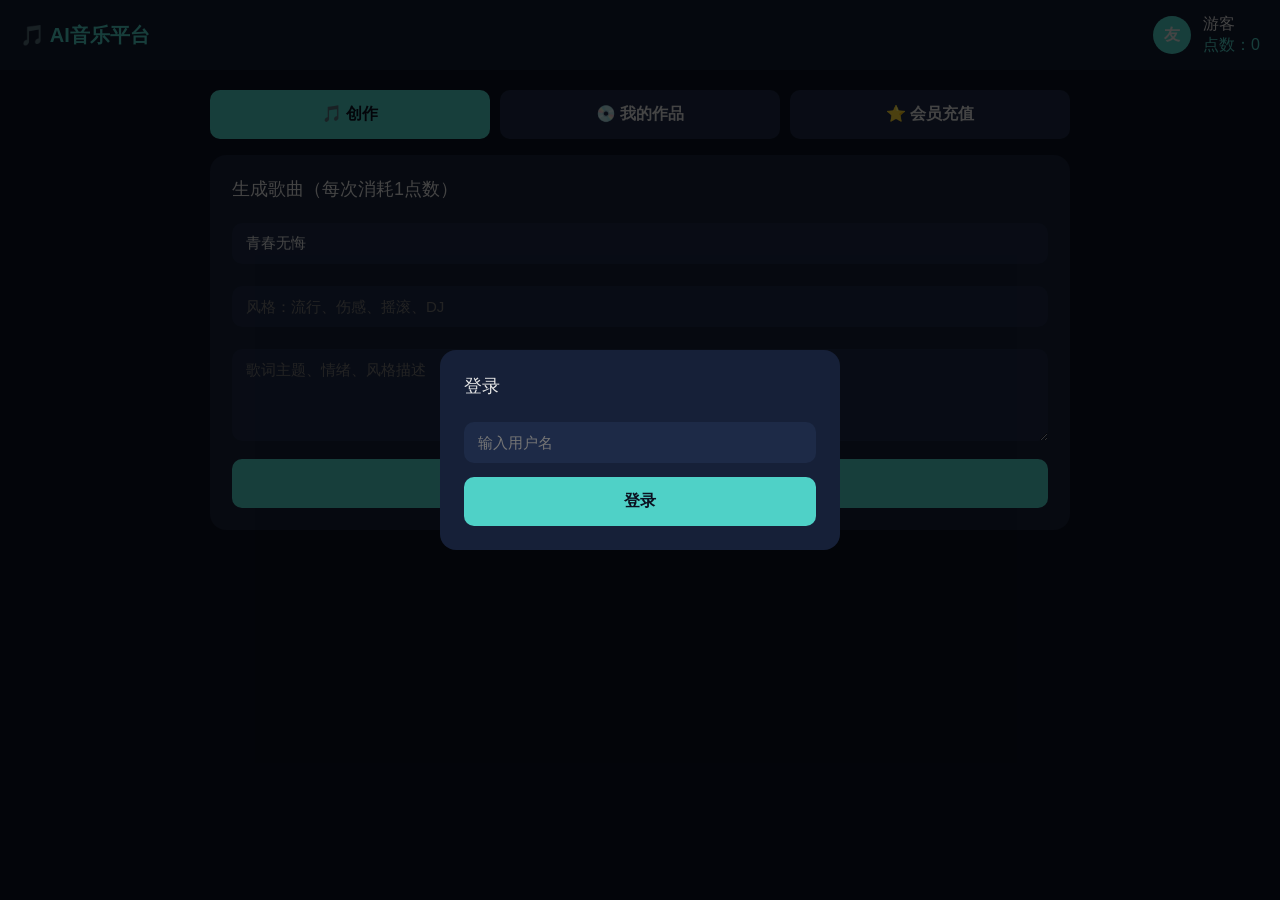
==== music-ai.html @ 50d3924e "Add files via upload" ====
<!DOCTYPE html>
<html lang="zh-CN">
<head>
<meta charset="UTF-8">
<meta name="viewport" content="width=device-width, initial-scale=1.0">
<title>AI音乐创作平台 - 至尊版</title>
<style>
*{margin:0;padding:0;box-sizing:border-box;font-family:Microsoft YaHei,Roboto,sans-serif}
body{background:#0b1120;color:#e6e6e6}
.header{padding:14px 20px;background:#121a2f;display:flex;justify-content:space-between;align-items:center}
.logo{font-size:20px;font-weight:700;color:#4fd1c7}
.user{display:flex;align-items:center;gap:12px}
.avatar{width:38px;height:38px;border-radius:50%;background:#4fd1c7;display:grid;place-items:center;font-weight:bold}
.main{max-width:900px;margin:0 auto;padding:20px}
.card{background:#162038;border-radius:16px;padding:22px;margin-bottom:20px}
.title{font-size:18px;margin-bottom:14px}
input,textarea,select{width:100%;padding:12px 14px;border-radius:10px;background:#1d2a47;border:none;color:#e6e6e6;margin:8px 0 14px;font-size:15px}
button{width:100%;padding:14px;border-radius:10px;background:#4fd1c7;color:#0b1120;border:none;font-size:16px;font-weight:600;cursor:pointer}
button:disabled{opacity:.5}
.danger{background:#ff4d6d}
.success{background:#22c55e}
.tab{display:flex;gap:10px;margin-bottom:16px}
.tab button{flex:1;background:#1d2a47;color:#e6e6e6}
.tab button.active{background:#4fd1c7;color:#0b1120}
.page{display:none}
.page.active{display:block}
.loading{display:none;text-align:center;padding:30px}
.spinner{width:44px;height:44px;border:4px solid #1d2a47;border-top:4px solid #4fd1c7;border-radius:50%;animation:spin 1s linear infinite;margin:0 auto 12px}
@keyframes spin{100%{transform:rotate(360deg)}}
.song{background:#1d2a47;border-radius:12px;padding:16px;margin-bottom:12px}
.song h4{margin-bottom:8px}
audio{width:100%;margin:10px 0}
.down{padding:8px 12px;background:#22c55e;border:none;border-radius:8px;color:#0b1120;font-weight:600;margin-right:8px}
.share{padding:8px 12px;background:#3b82f6;border:none;border-radius:8px;color:#fff}
.lyrics{background:#121a2f;padding:12px;border-radius:8px;margin-top:10px;white-space:pre-wrap;color:#cbd5e1;font-size:14px}
.points{color:#4fd1c7}
.modal{position:fixed;inset:0;background:rgba(0,0,0,0.7);display:grid;place-items:center}
.modal-box{background:#162038;border-radius:16px;padding:24px;width:90%;max-width:400px}
.modal-title{font-size:18px;margin-bottom:16px}
</style>
</head>
<body>

<div class="header">
  <div class="logo">🎵 AI音乐平台</div>
  <div class="user">
    <div class="avatar">友</div>
    <div>
      <div id="nickname">游客</div>
      <div class="points">点数：<span id="points">0</span></div>
    </div>
  </div>
</div>

<div class="main">
  <div class="tab">
    <button class="active" onclick="go('create')">🎵 创作</button>
    <button onclick="go('mine')">💿 我的作品</button>
    <button onclick="go('vip')">⭐ 会员充值</button>
  </div>

  <div id="create" class="page active">
    <div class="card">
      <div class="title">生成歌曲（每次消耗1点数）</div>
      <input id="title" placeholder="歌曲标题" value="青春无悔">
      <input id="style" placeholder="风格：流行、伤感、摇滚、DJ">
      <textarea id="prompt" rows="4" placeholder="歌词主题、情绪、风格描述"></textarea>
      <button onclick="goCreate()" id="createBtn">开始生成</button>
    </div>
    <div class="loading" id="loading">
      <div class="spinner"></div>
      <p>正在生成中，约1～2分钟</p >
    </div>
    <div class="result" id="result">
      <div id="list"></div>
    </div>
  </div>

  <div id="mine" class="page">
    <div class="card">
      <div class="title">我的作品</div>
      <div id="myList"></div>
    </div>
  </div>

  <div id="vip" class="page">
    <div class="card">
      <div class="title">会员充值</div>
      <p>• 10元 = 20点数</p >
      <p>• 生成1首歌 = 1点数</p >
      <p>• 无限下载、无水印</p >
      <button class="success" onclick="pay()">立即充值</button>
    </div>
  </div>
</div>

<!-- 登录弹窗 -->
<div class="modal" id="loginModal">
  <div class="modal-box">
    <div class="modal-title">登录</div>
    <input id="user" placeholder="输入用户名">
    <button onclick="login()">登录</button>
  </div>
</div>

<script>
// ========== 你只需要填这里 ==========
const API_KEY = "你在sunoapi.org的KEY";
const BASE_URL = "https://api.sunoapi.org";
// ===================================

const pages = ["create","mine","vip"];
function go(id){
  pages.forEach(p=>{
    document.getElementById(p).classList.remove("active");
    document.querySelectorAll(".tab button")[pages.indexOf(p)].classList.remove("active");
  })
  document.getElementById(id).classList.add("active");
  document.querySelectorAll(".tab button")[pages.indexOf(id)].classList.add("active");
  if(id==="mine") loadMySongs();
}

// 生成歌曲
async function goCreate(){
  const btn = document.getElementById("createBtn");
  const loading = document.getElementById("loading");
  const result = document.getElementById("result");
  const title = document.getElementById("title").value;
  const prompt = document.getElementById("prompt").value;
  const style = document.getElementById("style").value;

  if(!title||!prompt){alert("请填写完整");return}
  if(getPoints()<1){alert("点数不足，请充值");return}

  btn.disabled=true; loading.style.display="block"; result.style.display="none";
  setPoints(getPoints()-1);

  try{
    let res = await fetch(BASE_URL+"/v1/generate",{
      method:"POST",
      headers:{"Content-Type":"application/json","Authorization":"Bearer "+API_KEY},
      body:JSON.stringify({title,prompt:prompt+" "+style,make_instrumental:false})
    })
    let data = await res.json();
    let taskId = data.id;

    let audios = null;
    for(let i=0;i<30;i++){
      await new Promise(r=>setTimeout(r,10000));
      let s = await fetch(BASE_URL+"/v1/task/"+taskId,{headers:{"Authorization":"Bearer "+API_KEY}});
      let j = await s.json();
      if(j.status==="completed"&&j.audios){audios=j.audios;break}
    }

    render(audios);
    saveMy(audios);
    result.style.display="block";
  }catch(e){alert("失败："+e.message)}
  finally{btn.disabled=false;loading.style.display="none"}
}

function render(list){
  document.getElementById("list").innerHTML = list.map(s=>`
    <div class="song">
      <h4>${s.title}</h4>
      <audio controls src="${s.audio_url}">
      <button class="down" onclick="down('${s.audio_url}','${s.title}')">下载MP3</button>
      <button class="share" onclick="share('${s.title}')">分享抖音</button>
      <div class="lyrics">${s.lyrics||"无歌词"}</div>
    </div>
  `).join("")
}

function down(url,title){
  const a = document.createElement("a");
  a.href=url; a.download=title+".mp3"; a.click();
}
function share(title){alert(`分享《${title}》到抖音成功！`)}

// 作品存储
function saveMy(list){
  let old = JSON.parse(localStorage.getItem("mysongs")||"[]");
  list.forEach(s=>old.unshift(s));
  localStorage.setItem("mysongs",JSON.stringify(old));
}
function loadMySongs(){
  const list = JSON.parse(localStorage.getItem("mysongs")||"[]");
  document.getElementById("myList").innerHTML = list.length?list.map(s=>`
    <div class="song">
      <h4>${s.title}</h4>
      <audio controls src="${s.audio_url}">
      <button class="down" onclick="down('${s.audio_url}','${s.title}')">下载</button>
      <div class="lyrics">${s.lyrics||""}</div>
    </div>
  `).join(""):"<p>暂无作品</p >";
}

// 点数 & 充值
function getPoints(){return +localStorage.getItem("points")||0}
function setPoints(n){localStorage.setItem("points",n);document.getElementById("points").innerText=n}
function pay(){if(confirm("确认支付10元获得20点数？")){setPoints(getPoints()+20);alert("充值成功！")}}

// 登录
function login(){
  const u = document.getElementById("user").value;
  if(!u){alert("请输入用户名");return}
  localStorage.setItem("user",u);
  document.getElementById("nickname").innerText=u;
  document.getElementById("loginModal").remove();
}

// 初始化
window.onload=()=>{
  const user=localStorage.getItem("user");
  if(user)document.getElementById("nickname").innerText=user;
  document.getElementById("points").innerText=getPoints();
}
</script>
</body>
</html>
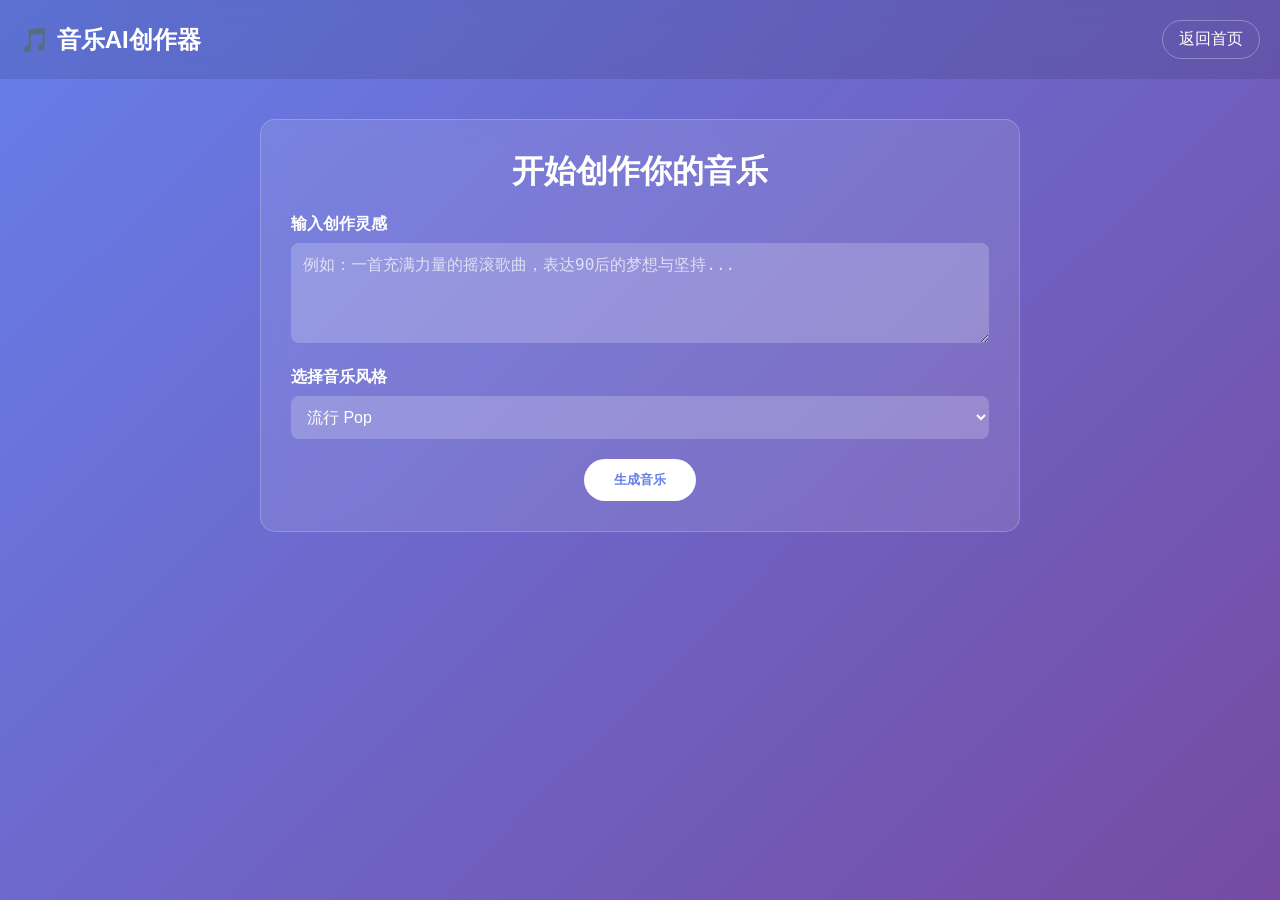
==== commit 5db2188f: "Update music-ai.html" ====
--- a/music-ai.html
+++ b/music-ai.html
@@ -1,220 +1,155 @@
 <!DOCTYPE html>
 <html lang="zh-CN">
 <head>
-<meta charset="UTF-8">
-<meta name="viewport" content="width=device-width, initial-scale=1.0">
-<title>AI音乐创作平台 - 至尊版</title>
-<style>
-*{margin:0;padding:0;box-sizing:border-box;font-family:Microsoft YaHei,Roboto,sans-serif}
-body{background:#0b1120;color:#e6e6e6}
-.header{padding:14px 20px;background:#121a2f;display:flex;justify-content:space-between;align-items:center}
-.logo{font-size:20px;font-weight:700;color:#4fd1c7}
-.user{display:flex;align-items:center;gap:12px}
-.avatar{width:38px;height:38px;border-radius:50%;background:#4fd1c7;display:grid;place-items:center;font-weight:bold}
-.main{max-width:900px;margin:0 auto;padding:20px}
-.card{background:#162038;border-radius:16px;padding:22px;margin-bottom:20px}
-.title{font-size:18px;margin-bottom:14px}
-input,textarea,select{width:100%;padding:12px 14px;border-radius:10px;background:#1d2a47;border:none;color:#e6e6e6;margin:8px 0 14px;font-size:15px}
-button{width:100%;padding:14px;border-radius:10px;background:#4fd1c7;color:#0b1120;border:none;font-size:16px;font-weight:600;cursor:pointer}
-button:disabled{opacity:.5}
-.danger{background:#ff4d6d}
-.success{background:#22c55e}
-.tab{display:flex;gap:10px;margin-bottom:16px}
-.tab button{flex:1;background:#1d2a47;color:#e6e6e6}
-.tab button.active{background:#4fd1c7;color:#0b1120}
-.page{display:none}
-.page.active{display:block}
-.loading{display:none;text-align:center;padding:30px}
-.spinner{width:44px;height:44px;border:4px solid #1d2a47;border-top:4px solid #4fd1c7;border-radius:50%;animation:spin 1s linear infinite;margin:0 auto 12px}
-@keyframes spin{100%{transform:rotate(360deg)}}
-.song{background:#1d2a47;border-radius:12px;padding:16px;margin-bottom:12px}
-.song h4{margin-bottom:8px}
-audio{width:100%;margin:10px 0}
-.down{padding:8px 12px;background:#22c55e;border:none;border-radius:8px;color:#0b1120;font-weight:600;margin-right:8px}
-.share{padding:8px 12px;background:#3b82f6;border:none;border-radius:8px;color:#fff}
-.lyrics{background:#121a2f;padding:12px;border-radius:8px;margin-top:10px;white-space:pre-wrap;color:#cbd5e1;font-size:14px}
-.points{color:#4fd1c7}
-.modal{position:fixed;inset:0;background:rgba(0,0,0,0.7);display:grid;place-items:center}
-.modal-box{background:#162038;border-radius:16px;padding:24px;width:90%;max-width:400px}
-.modal-title{font-size:18px;margin-bottom:16px}
-</style>
+    <meta charset="UTF-8">
+    <meta name="viewport" content="width=device-width, initial-scale=1.0">
+    <title>音乐AI创作器 - 创作页面</title>
+    <style>
+        * {
+            margin: 0;
+            padding: 0;
+            box-sizing: border-box;
+        }
+        body {
+            font-family: 'Segoe UI', Tahoma, Geneva, Verdana, sans-serif;
+            background: linear-gradient(135deg, #667eea 0%, #764ba2 100%);
+            min-height: 100vh;
+            color: #fff;
+        }
+        .header {
+            padding: 20px;
+            background: rgba(0, 0, 0, 0.1);
+            backdrop-filter: blur(10px);
+            display: flex;
+            justify-content: space-between;
+            align-items: center;
+        }
+        .logo {
+            font-size: 1.5rem;
+            font-weight: bold;
+        }
+        .back-btn {
+            color: #fff;
+            text-decoration: none;
+            padding: 8px 16px;
+            border: 1px solid rgba(255, 255, 255, 0.3);
+            border-radius: 20px;
+            transition: all 0.3s ease;
+        }
+        .back-btn:hover {
+            background: rgba(255, 255, 255, 0.2);
+        }
+        .container {
+            max-width: 800px;
+            margin: 40px auto;
+            padding: 0 20px;
+        }
+        .card {
+            background: rgba(255, 255, 255, 0.1);
+            backdrop-filter: blur(10px);
+            padding: 30px;
+            border-radius: 15px;
+            margin-bottom: 20px;
+            border: 1px solid rgba(255, 255, 255, 0.2);
+        }
+        h1 {
+            font-size: 2rem;
+            margin-bottom: 20px;
+            text-align: center;
+        }
+        .input-group {
+            margin-bottom: 20px;
+        }
+        label {
+            display: block;
+            margin-bottom: 8px;
+            font-weight: bold;
+        }
+        input, textarea, select {
+            width: 100%;
+            padding: 12px;
+            border: none;
+            border-radius: 8px;
+            background: rgba(255, 255, 255, 0.2);
+            color: #fff;
+            font-size: 1rem;
+        }
+        input::placeholder, textarea::placeholder {
+            color: rgba(255, 255, 255, 0.7);
+        }
+        .btn-group {
+            display: flex;
+            gap: 10px;
+            justify-content: center;
+        }
+        .btn {
+            padding: 12px 30px;
+            background: #fff;
+            color: #667eea;
+            text-decoration: none;
+            border-radius: 50px;
+            font-weight: bold;
+            border: none;
+            cursor: pointer;
+            transition: all 0.3s ease;
+        }
+        .btn:hover {
+            transform: translateY(-3px);
+            box-shadow: 0 6px 20px rgba(0, 0, 0, 0.15);
+        }
+        .output {
+            background: rgba(0, 0, 0, 0.2);
+            padding: 20px;
+            border-radius: 8px;
+            margin-top: 20px;
+            white-space: pre-wrap;
+        }
+    </style>
 </head>
 <body>
-
-<div class="header">
-  <div class="logo">🎵 AI音乐平台</div>
-  <div class="user">
-    <div class="avatar">友</div>
-    <div>
-      <div id="nickname">游客</div>
-      <div class="points">点数：<span id="points">0</span></div>
+    <div class="header">
+        <div class="logo">🎵 音乐AI创作器</div>
+        <a href=" " class="back-btn">返回首页</a >
     </div>
-  </div>
-</div>
-
-<div class="main">
-  <div class="tab">
-    <button class="active" onclick="go('create')">🎵 创作</button>
-    <button onclick="go('mine')">💿 我的作品</button>
-    <button onclick="go('vip')">⭐ 会员充值</button>
-  </div>
-
-  <div id="create" class="page active">
-    <div class="card">
-      <div class="title">生成歌曲（每次消耗1点数）</div>
-      <input id="title" placeholder="歌曲标题" value="青春无悔">
-      <input id="style" placeholder="风格：流行、伤感、摇滚、DJ">
-      <textarea id="prompt" rows="4" placeholder="歌词主题、情绪、风格描述"></textarea>
-      <button onclick="goCreate()" id="createBtn">开始生成</button>
+    <div class="container">
+        <div class="card">
+            <h1>开始创作你的音乐</h1>
+            <div class="input-group">
+                <label for="prompt">输入创作灵感</label>
+                <textarea id="prompt" placeholder="例如：一首充满力量的摇滚歌曲，表达90后的梦想与坚持..." rows="4"></textarea>
+            </div>
+            <div class="input-group">
+                <label for="genre">选择音乐风格</label>
+                <select id="genre">
+                    <option value="pop">流行 Pop</option>
+                    <option value="rock">摇滚 Rock</option>
+                    <option value="electronic">电子 Electronic</option>
+                    <option value="classical">古典 Classical</option>
+                    <option value="folk">民谣 Folk</option>
+                </select>
+            </div>
+            <div class="btn-group">
+                <button class="btn" onclick="generateMusic()">生成音乐</button>
+            </div>
+            <div id="output" class="output" style="display: none;">
+                正在生成中...
+            </div>
+        </div>
     </div>
-    <div class="loading" id="loading">
-      <div class="spinner"></div>
-      <p>正在生成中，约1～2分钟</p >
-    </div>
-    <div class="result" id="result">
-      <div id="list"></div>
-    </div>
-  </div>
-
-  <div id="mine" class="page">
-    <div class="card">
-      <div class="title">我的作品</div>
-      <div id="myList"></div>
-    </div>
-  </div>
-
-  <div id="vip" class="page">
-    <div class="card">
-      <div class="title">会员充值</div>
-      <p>• 10元 = 20点数</p >
-      <p>• 生成1首歌 = 1点数</p >
-      <p>• 无限下载、无水印</p >
-      <button class="success" onclick="pay()">立即充值</button>
-    </div>
-  </div>
-</div>
-
-<!-- 登录弹窗 -->
-<div class="modal" id="loginModal">
-  <div class="modal-box">
-    <div class="modal-title">登录</div>
-    <input id="user" placeholder="输入用户名">
-    <button onclick="login()">登录</button>
-  </div>
-</div>
-
-<script>
-// ========== 你只需要填这里 ==========
-const API_KEY = "你在sunoapi.org的KEY";
-const BASE_URL = "https://api.sunoapi.org";
-// ===================================
-
-const pages = ["create","mine","vip"];
-function go(id){
-  pages.forEach(p=>{
-    document.getElementById(p).classList.remove("active");
-    document.querySelectorAll(".tab button")[pages.indexOf(p)].classList.remove("active");
-  })
-  document.getElementById(id).classList.add("active");
-  document.querySelectorAll(".tab button")[pages.indexOf(id)].classList.add("active");
-  if(id==="mine") loadMySongs();
-}
-
-// 生成歌曲
-async function goCreate(){
-  const btn = document.getElementById("createBtn");
-  const loading = document.getElementById("loading");
-  const result = document.getElementById("result");
-  const title = document.getElementById("title").value;
-  const prompt = document.getElementById("prompt").value;
-  const style = document.getElementById("style").value;
-
-  if(!title||!prompt){alert("请填写完整");return}
-  if(getPoints()<1){alert("点数不足，请充值");return}
-
-  btn.disabled=true; loading.style.display="block"; result.style.display="none";
-  setPoints(getPoints()-1);
-
-  try{
-    let res = await fetch(BASE_URL+"/v1/generate",{
-      method:"POST",
-      headers:{"Content-Type":"application/json","Authorization":"Bearer "+API_KEY},
-      body:JSON.stringify({title,prompt:prompt+" "+style,make_instrumental:false})
-    })
-    let data = await res.json();
-    let taskId = data.id;
-
-    let audios = null;
-    for(let i=0;i<30;i++){
-      await new Promise(r=>setTimeout(r,10000));
-      let s = await fetch(BASE_URL+"/v1/task/"+taskId,{headers:{"Authorization":"Bearer "+API_KEY}});
-      let j = await s.json();
-      if(j.status==="completed"&&j.audios){audios=j.audios;break}
-    }
-
-    render(audios);
-    saveMy(audios);
-    result.style.display="block";
-  }catch(e){alert("失败："+e.message)}
-  finally{btn.disabled=false;loading.style.display="none"}
-}
-
-function render(list){
-  document.getElementById("list").innerHTML = list.map(s=>`
-    <div class="song">
-      <h4>${s.title}</h4>
-      <audio controls src="${s.audio_url}">
-      <button class="down" onclick="down('${s.audio_url}','${s.title}')">下载MP3</button>
-      <button class="share" onclick="share('${s.title}')">分享抖音</button>
-      <div class="lyrics">${s.lyrics||"无歌词"}</div>
-    </div>
-  `).join("")
-}
-
-function down(url,title){
-  const a = document.createElement("a");
-  a.href=url; a.download=title+".mp3"; a.click();
-}
-function share(title){alert(`分享《${title}》到抖音成功！`)}
-
-// 作品存储
-function saveMy(list){
-  let old = JSON.parse(localStorage.getItem("mysongs")||"[]");
-  list.forEach(s=>old.unshift(s));
-  localStorage.setItem("mysongs",JSON.stringify(old));
-}
-function loadMySongs(){
-  const list = JSON.parse(localStorage.getItem("mysongs")||"[]");
-  document.getElementById("myList").innerHTML = list.length?list.map(s=>`
-    <div class="song">
-      <h4>${s.title}</h4>
-      <audio controls src="${s.audio_url}">
-      <button class="down" onclick="down('${s.audio_url}','${s.title}')">下载</button>
-      <div class="lyrics">${s.lyrics||""}</div>
-    </div>
-  `).join(""):"<p>暂无作品</p >";
-}
-
-// 点数 & 充值
-function getPoints(){return +localStorage.getItem("points")||0}
-function setPoints(n){localStorage.setItem("points",n);document.getElementById("points").innerText=n}
-function pay(){if(confirm("确认支付10元获得20点数？")){setPoints(getPoints()+20);alert("充值成功！")}}
-
-// 登录
-function login(){
-  const u = document.getElementById("user").value;
-  if(!u){alert("请输入用户名");return}
-  localStorage.setItem("user",u);
-  document.getElementById("nickname").innerText=u;
-  document.getElementById("loginModal").remove();
-}
-
-// 初始化
-window.onload=()=>{
-  const user=localStorage.getItem("user");
-  if(user)document.getElementById("nickname").innerText=user;
-  document.getElementById("points").innerText=getPoints();
-}
-</script>
+    <script>
+        function generateMusic() {
+            const prompt = document.getElementById('prompt').value;
+            const genre = document.getElementById('genre').value;
+            const output = document.getElementById('output');
+            
+            if (!prompt) {
+                alert('请输入创作灵感！');
+                return;
+            }
+            
+            output.style.display = 'block';
+            output.textContent = `🎵 正在根据你的灵感生成 ${genre} 音乐...\n\n灵感：${prompt}\n\n（这里可以接入真实的AI音乐生成API）`;
+        }
+    </script>
 </body>
 </html>
